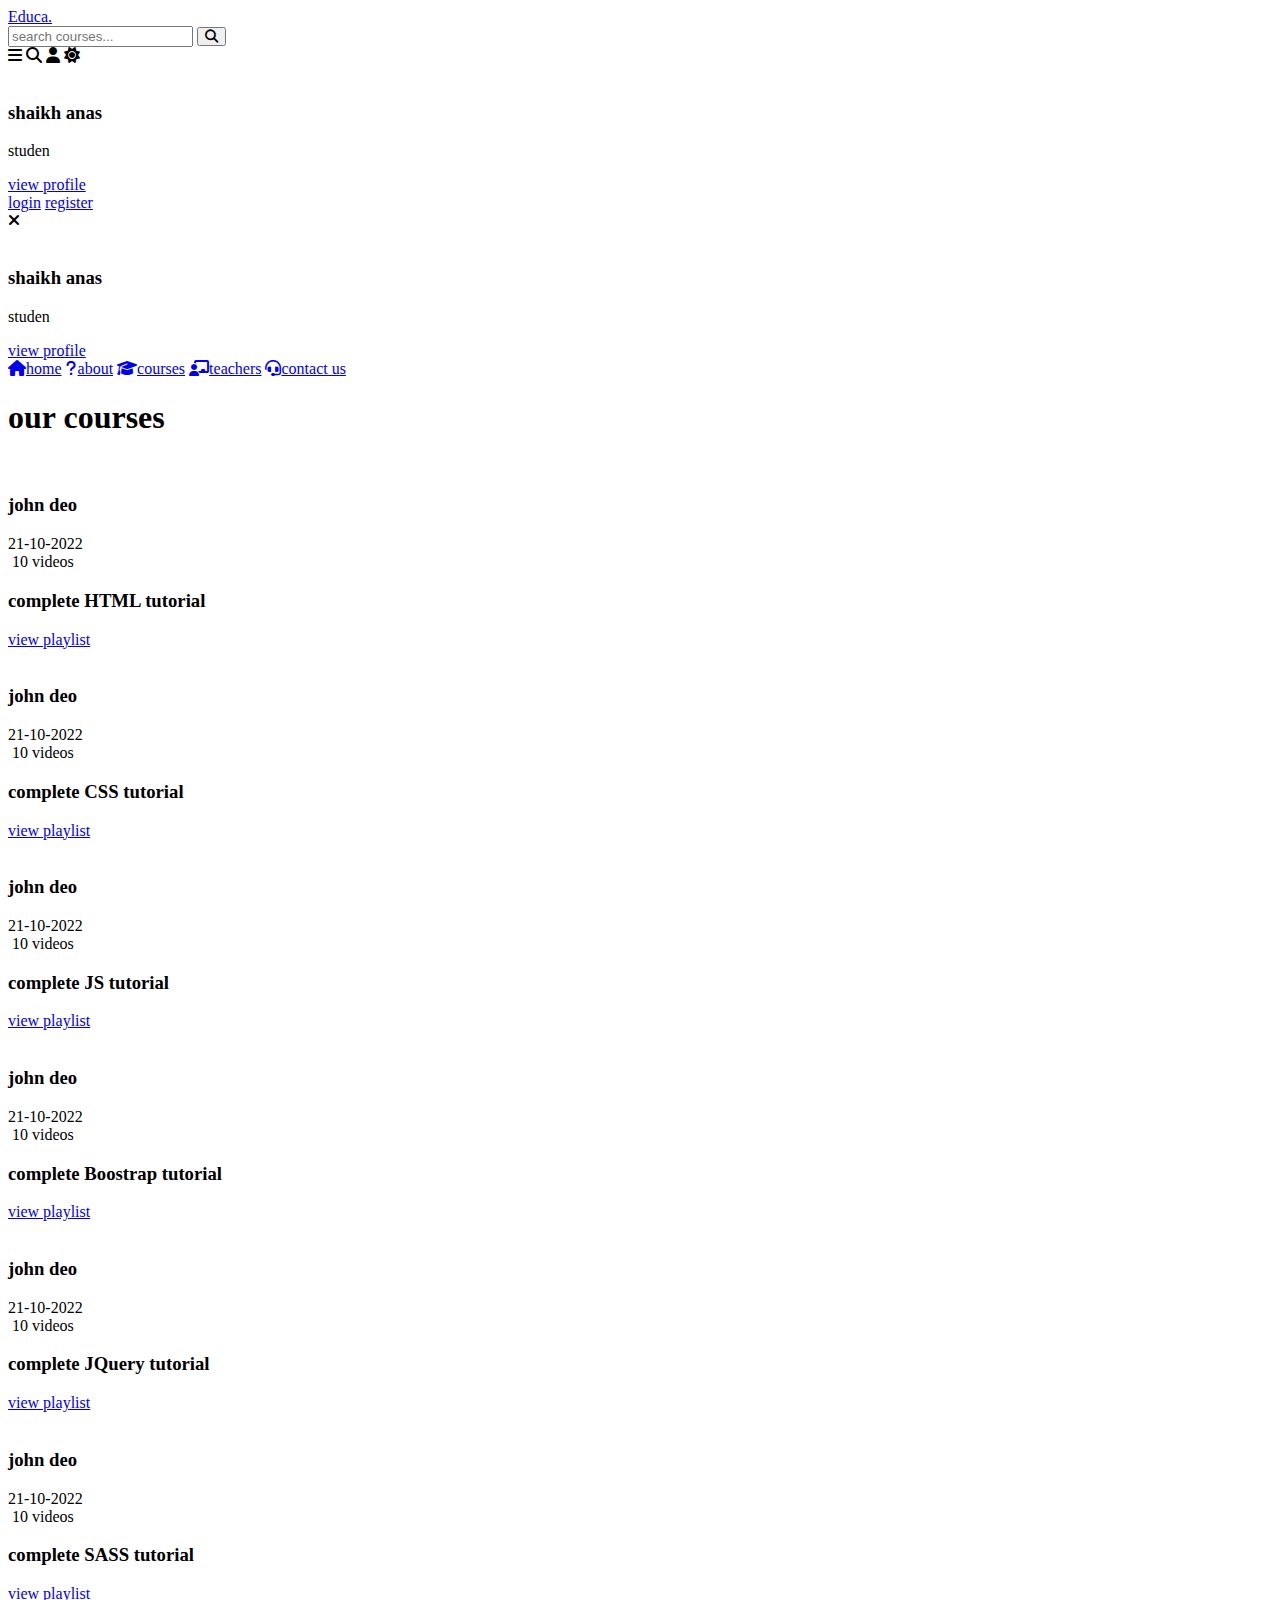
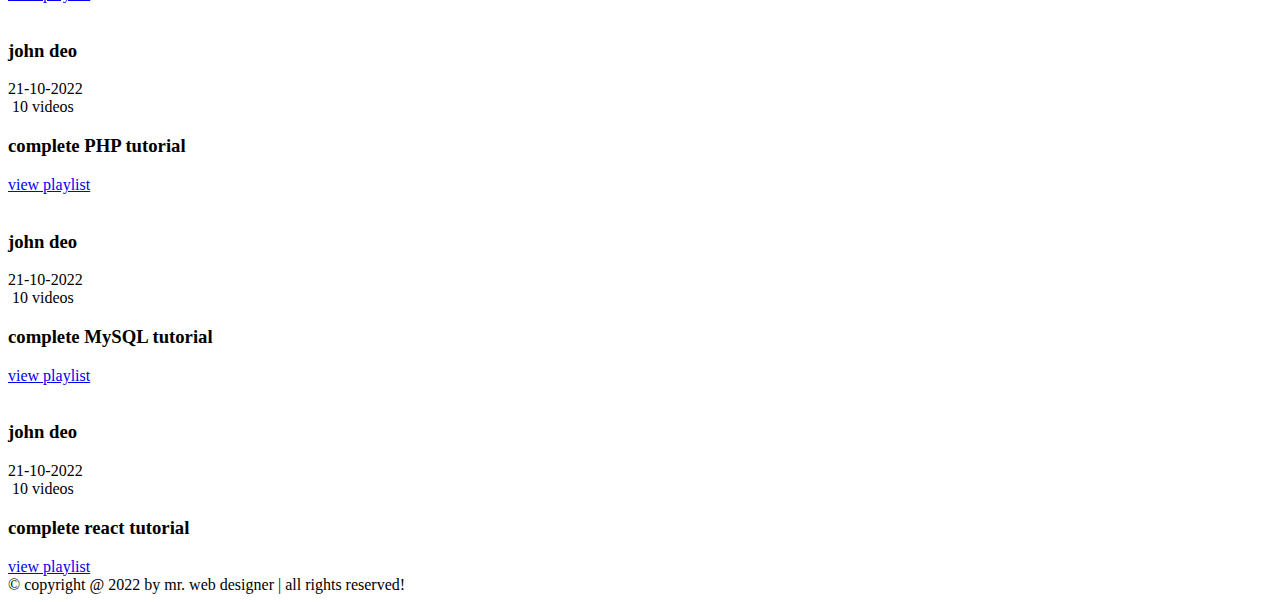
==== courses.html @ 8099cd10 "Add files via upload" ====
<!DOCTYPE html>
<html lang="en">
<head>
   <meta charset="UTF-8">
   <meta http-equiv="X-UA-Compatible" content="IE=edge">
   <meta name="viewport" content="width=device-width, initial-scale=1.0">
   <title>courses</title>

   <!-- font awesome cdn link  -->
   <link rel="stylesheet" href="https://cdnjs.cloudflare.com/ajax/libs/font-awesome/6.1.2/css/all.min.css">

   <!-- custom css file link  -->
   <link rel="stylesheet" href="css/style.css">

</head>
<body>

<header class="header">
   
   <section class="flex">

      <a href="home.html" class="logo">Educa.</a>

      <form action="search.html" method="post" class="search-form">
         <input type="text" name="search_box" required placeholder="search courses..." maxlength="100">
         <button type="submit" class="fas fa-search"></button>
      </form>

      <div class="icons">
         <div id="menu-btn" class="fas fa-bars"></div>
         <div id="search-btn" class="fas fa-search"></div>
         <div id="user-btn" class="fas fa-user"></div>
         <div id="toggle-btn" class="fas fa-sun"></div>
      </div>

      <div class="profile">
         <img src="images/pic-1.jpg" class="image" alt="">
         <h3 class="name">shaikh anas</h3>
         <p class="role">studen</p>
         <a href="profile.html" class="btn">view profile</a>
         <div class="flex-btn">
            <a href="login.html" class="option-btn">login</a>
            <a href="register.html" class="option-btn">register</a>
         </div>
      </div>

   </section>

</header>   

<div class="side-bar">

   <div id="close-btn">
      <i class="fas fa-times"></i>
   </div>

   <div class="profile">
      <img src="images/pic-1.jpg" class="image" alt="">
      <h3 class="name">shaikh anas</h3>
      <p class="role">studen</p>
      <a href="profile.html" class="btn">view profile</a>
   </div>

   <nav class="navbar">
      <a href="home.html"><i class="fas fa-home"></i><span>home</span></a>
      <a href="about.html"><i class="fas fa-question"></i><span>about</span></a>
      <a href="courses.html"><i class="fas fa-graduation-cap"></i><span>courses</span></a>
      <a href="teachers.html"><i class="fas fa-chalkboard-user"></i><span>teachers</span></a>
      <a href="contact.html"><i class="fas fa-headset"></i><span>contact us</span></a>
   </nav>

</div>

<section class="courses">

   <h1 class="heading">our courses</h1>

   <div class="box-container">

      <div class="box">
         <div class="tutor">
            <img src="images/pic-2.jpg" alt="">
            <div class="info">
               <h3>john deo</h3>
               <span>21-10-2022</span>
            </div>
         </div>
         <div class="thumb">
            <img src="images/thumb-1.png" alt="">
            <span>10 videos</span>
         </div>
         <h3 class="title">complete HTML tutorial</h3>
         <a href="playlist.html" class="inline-btn">view playlist</a>
      </div>

      <div class="box">
         <div class="tutor">
            <img src="images/pic-3.jpg" alt="">
            <div class="info">
               <h3>john deo</h3>
               <span>21-10-2022</span>
            </div>
         </div>
         <div class="thumb">
            <img src="images/thumb-2.png" alt="">
            <span>10 videos</span>
         </div>
         <h3 class="title">complete CSS tutorial</h3>
         <a href="playlist.html" class="inline-btn">view playlist</a>
      </div>

      <div class="box">
         <div class="tutor">
            <img src="images/pic-4.jpg" alt="">
            <div class="info">
               <h3>john deo</h3>
               <span>21-10-2022</span>
            </div>
         </div>
         <div class="thumb">
            <img src="images/thumb-3.png" alt="">
            <span>10 videos</span>
         </div>
         <h3 class="title">complete JS tutorial</h3>
         <a href="playlist.html" class="inline-btn">view playlist</a>
      </div>

      <div class="box">
         <div class="tutor">
            <img src="images/pic-5.jpg" alt="">
            <div class="info">
               <h3>john deo</h3>
               <span>21-10-2022</span>
            </div>
         </div>
         <div class="thumb">
            <img src="images/thumb-4.png" alt="">
            <span>10 videos</span>
         </div>
         <h3 class="title">complete Boostrap tutorial</h3>
         <a href="playlist.html" class="inline-btn">view playlist</a>
      </div>

      <div class="box">
         <div class="tutor">
            <img src="images/pic-6.jpg" alt="">
            <div class="info">
               <h3>john deo</h3>
               <span>21-10-2022</span>
            </div>
         </div>
         <div class="thumb">
            <img src="images/thumb-5.png" alt="">
            <span>10 videos</span>
         </div>
         <h3 class="title">complete JQuery tutorial</h3>
         <a href="playlist.html" class="inline-btn">view playlist</a>
      </div>

      <div class="box">
         <div class="tutor">
            <img src="images/pic-7.jpg" alt="">
            <div class="info">
               <h3>john deo</h3>
               <span>21-10-2022</span>
            </div>
         </div>
         <div class="thumb">
            <img src="images/thumb-6.png" alt="">
            <span>10 videos</span>
         </div>
         <h3 class="title">complete SASS tutorial</h3>
         <a href="playlist.html" class="inline-btn">view playlist</a>
      </div>

      <div class="box">
         <div class="tutor">
            <img src="images/pic-8.jpg" alt="">
            <div class="info">
               <h3>john deo</h3>
               <span>21-10-2022</span>
            </div>
         </div>
         <div class="thumb">
            <img src="images/thumb-7.png" alt="">
            <span>10 videos</span>
         </div>
         <h3 class="title">complete PHP tutorial</h3>
         <a href="playlist.html" class="inline-btn">view playlist</a>
      </div>

      <div class="box">
         <div class="tutor">
            <img src="images/pic-9.jpg" alt="">
            <div class="info">
               <h3>john deo</h3>
               <span>21-10-2022</span>
            </div>
         </div>
         <div class="thumb">
            <img src="images/thumb-8.png" alt="">
            <span>10 videos</span>
         </div>
         <h3 class="title">complete MySQL tutorial</h3>
         <a href="playlist.html" class="inline-btn">view playlist</a>
      </div>

      <div class="box">
         <div class="tutor">
            <img src="images/pic-1.jpg" alt="">
            <div class="info">
               <h3>john deo</h3>
               <span>21-10-2022</span>
            </div>
         </div>
         <div class="thumb">
            <img src="images/thumb-9.png" alt="">
            <span>10 videos</span>
         </div>
         <h3 class="title">complete react tutorial</h3>
         <a href="playlist.html" class="inline-btn">view playlist</a>
      </div>

   </div>

</section>














<footer class="footer">

   &copy; copyright @ 2022 by <span>mr. web designer</span> | all rights reserved!

</footer>

<!-- custom js file link  -->
<script src="js/script.js"></script>

   
</body>
</html>
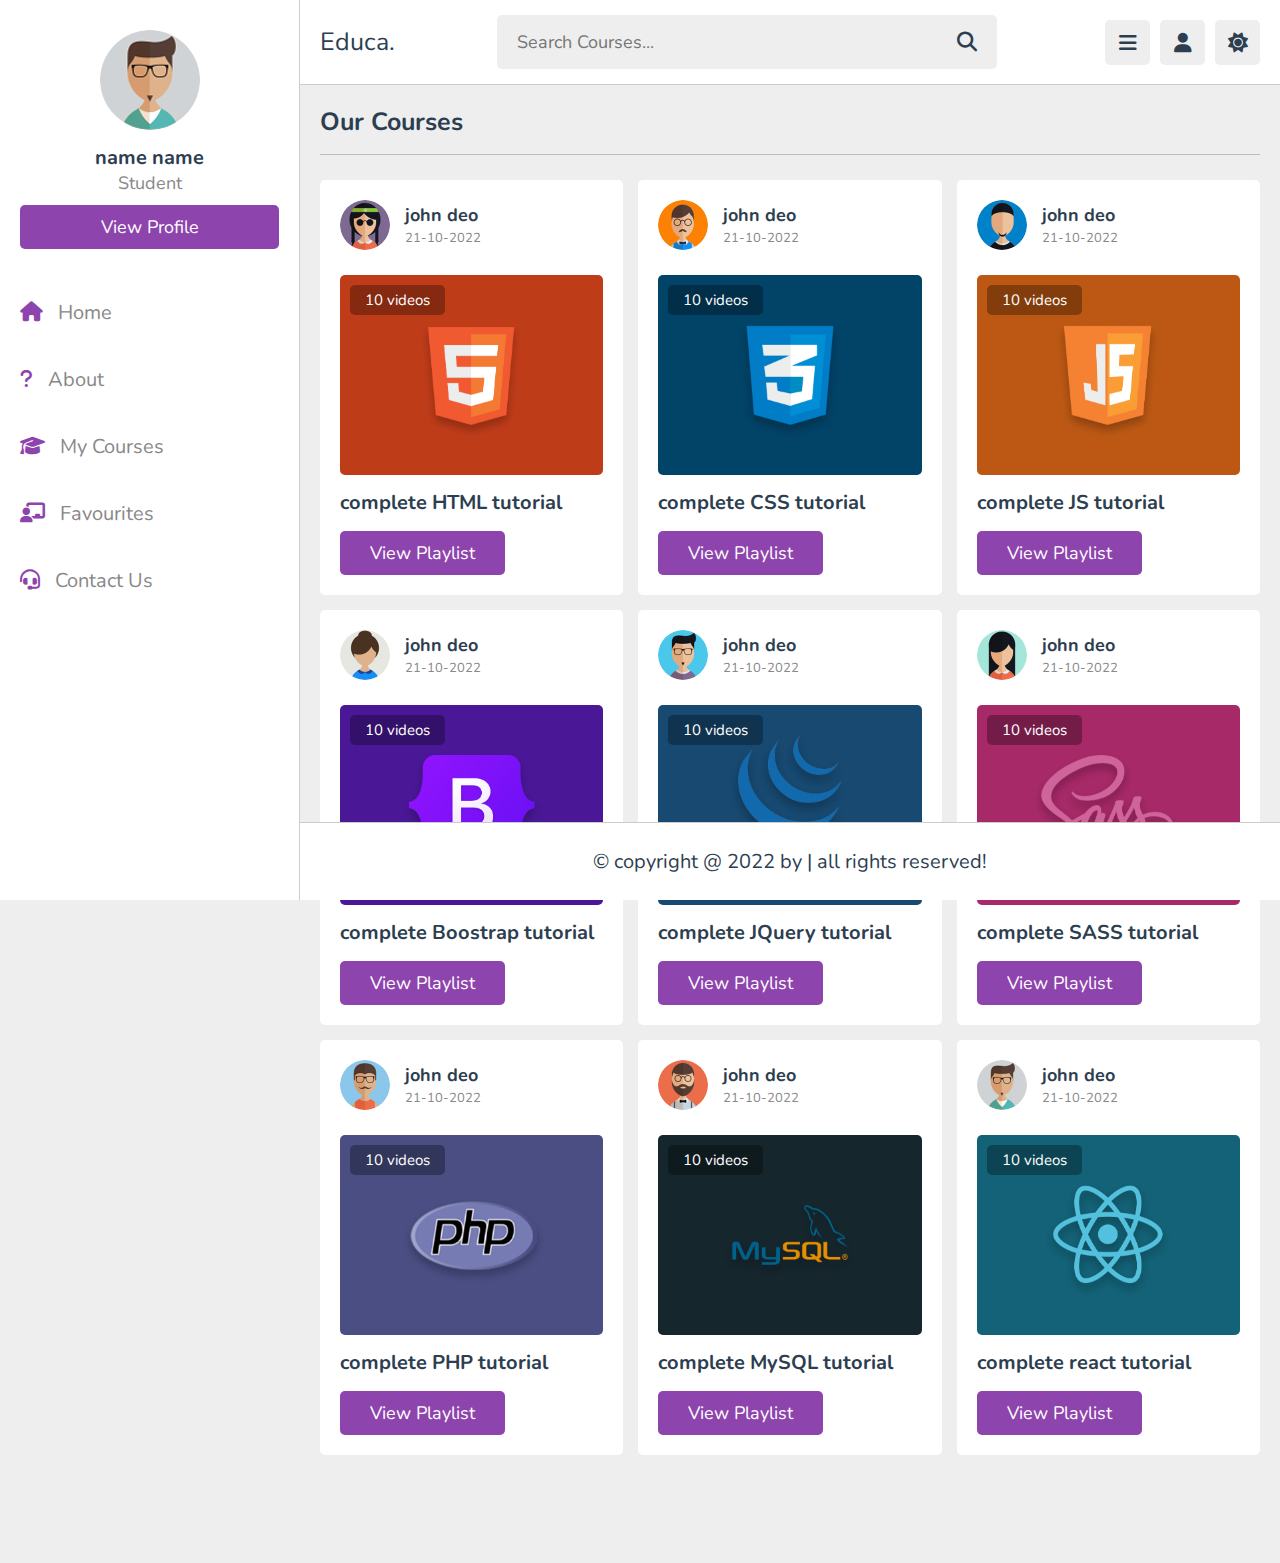
==== commit 48b68bee: "Update courses.html" ====
--- a/courses.html
+++ b/courses.html
@@ -22,7 +22,7 @@
       <a href="home.html" class="logo">Educa.</a>
 
       <form action="search.html" method="post" class="search-form">
-         <input type="text" name="search_box" required placeholder="search courses..." maxlength="100">
+         <input type="text" name="search_box" required placeholder="Search Courses..." maxlength="100">
          <button type="submit" class="fas fa-search"></button>
       </form>
 
@@ -35,12 +35,12 @@
 
       <div class="profile">
          <img src="images/pic-1.jpg" class="image" alt="">
-         <h3 class="name">shaikh anas</h3>
-         <p class="role">studen</p>
-         <a href="profile.html" class="btn">view profile</a>
+         <h3 class="name">name name</h3>
+         <p class="role">sStudent</p>
+         <a href="profile.html" class="btn">View Profile</a>
          <div class="flex-btn">
-            <a href="login.html" class="option-btn">login</a>
-            <a href="register.html" class="option-btn">register</a>
+            <a href="login.html" class="option-btn">Login</a>
+            <a href="register.html" class="option-btn">Register</a>
          </div>
       </div>
 
@@ -56,24 +56,24 @@
 
    <div class="profile">
       <img src="images/pic-1.jpg" class="image" alt="">
-      <h3 class="name">shaikh anas</h3>
-      <p class="role">studen</p>
-      <a href="profile.html" class="btn">view profile</a>
+      <h3 class="name">name name</h3>
+      <p class="role">Student</p>
+      <a href="profile.html" class="btn">View Profile</a>
    </div>
 
    <nav class="navbar">
-      <a href="home.html"><i class="fas fa-home"></i><span>home</span></a>
-      <a href="about.html"><i class="fas fa-question"></i><span>about</span></a>
-      <a href="courses.html"><i class="fas fa-graduation-cap"></i><span>courses</span></a>
-      <a href="teachers.html"><i class="fas fa-chalkboard-user"></i><span>teachers</span></a>
-      <a href="contact.html"><i class="fas fa-headset"></i><span>contact us</span></a>
+      <a href="home.html"><i class="fas fa-home"></i><span>Home</span></a>
+      <a href="about.html"><i class="fas fa-question"></i><span>About</span></a>
+      <a href="courses.html"><i class="fas fa-graduation-cap"></i><span>My Courses</span></a>
+      <a href="favourites.html"><i class="fas fa-chalkboard-user"></i><span>Favourites</span></a>
+      <a href="contact.html"><i class="fas fa-headset"></i><span>Contact Us</span></a>
    </nav>
 
 </div>
 
 <section class="courses">
 
-   <h1 class="heading">our courses</h1>
+   <h1 class="heading">Our Courses</h1>
 
    <div class="box-container">
 
@@ -240,7 +240,7 @@
 
 <footer class="footer">
 
-   &copy; copyright @ 2022 by <span>mr. web designer</span> | all rights reserved!
+   &copy; copyright @ 2022 by <span></span> | all rights reserved!
 
 </footer>
 
@@ -249,4 +249,4 @@
 
    
 </body>
-</html>+</html>
--- a/css/style.css
+++ b/css/style.css
@@ -0,0 +1,1376 @@
+@import url('https://fonts.googleapis.com/css2?family=Nunito:wght@200;300;400;500;600;700&display=swap');
+
+:root{
+   --main-color:#8e44ad;
+   --red:#e74c3c;
+   --orange:#f39c12;
+   --light-color:#888;
+   --light-bg:#eee;
+   --black:#2c3e50;
+   --white:#fff;
+   --border:.1rem solid rgba(0,0,0,.2);
+}
+
+*{
+   font-family: 'Nunito', sans-serif;
+   margin:0; padding:0;
+   box-sizing: border-box;
+   outline: none; border:none;
+   text-decoration: none;
+}
+
+*::selection{
+   background-color: var(--main-color);
+   color:#fff;
+}
+
+html{
+   font-size: 62.5%;
+   overflow-x: hidden;
+}
+
+html::-webkit-scrollbar{
+   width: 1rem;
+   height: .5rem;
+}
+
+html::-webkit-scrollbar-track{
+   background-color: transparent;
+}
+
+html::-webkit-scrollbar-thumb{
+   background-color: var(--main-color);
+}
+
+body{
+   background-color: var(--light-bg);
+   padding-left: 30rem;
+}
+
+body.dark{
+   --light-color:#aaa;
+   --light-bg:#333;
+   --black:#fff;
+   --white:#222;
+   --border:.1rem solid rgba(255,255,255,.2);
+}
+
+body.active{
+   padding-left: 0;
+}
+
+section{
+   padding:2rem;
+   margin: 0 auto;
+   max-width: 1200px;
+}
+
+.heading{
+   font-size: 2.5rem;
+   color:var(--black);
+   margin-bottom: 2.5rem;
+   border-bottom: var(--border);
+   padding-bottom: 1.5rem;
+   text-transform: capitalize;
+}
+
+.inline-btn,
+.inline-option-btn,
+.inline-delete-btn,
+.btn,
+.delete-btn,
+.option-btn{
+   border-radius: .5rem;
+   color:#fff;
+   font-size: 1.8rem;
+   cursor: pointer;
+   text-transform: capitalize;
+   padding:1rem 3rem;
+   text-align: center;
+   margin-top: 1rem;
+}
+
+.btn,
+.delete-btn,
+.option-btn{
+   display: block;
+   width: 100%;
+}
+
+.inline-btn,
+.inline-option-btn,
+.inline-delete-btn{
+   display: inline-block;
+}
+
+.btn,
+.inline-btn{
+   background-color: var(--main-color);
+}
+
+.option-btn,
+.inline-option-btn{
+   background-color:var(--orange);
+}
+
+.delete-btn,
+.inline-delete-btn{
+   background-color: var(--red);
+}
+
+.inline-btn:hover,
+.inline-option-btn:hover,
+.inline-delete-btn:hover,
+.btn:hover,
+.delete-btn:hover,
+.option-btn:hover{
+   background-color: var(--black);
+   color: var(--white);
+}
+
+.flex-btn{
+   display: flex;
+   gap: 1rem;
+}
+
+.header{
+   position: sticky;
+   top:0; left:0; right: 0;
+   background-color: var(--white);
+   z-index: 1000;
+   border-bottom: var(--border);
+}
+
+.header .flex{
+   display: flex;
+   align-items: center;
+   justify-content: space-between;
+   position: relative;
+   padding: 1.5rem 2rem;
+}
+
+.header .flex .logo{
+   font-size: 2.5rem;
+   color: var(--black);
+}
+
+.header .flex .search-form{
+   width: 50rem;
+   border-radius: .5rem;
+   background-color: var(--light-bg);
+   padding:1.5rem 2rem;
+   display: flex;
+   gap:2rem;
+
+}
+
+.header .flex .search-form input{
+   width: 100%;
+   font-size: 1.8rem;
+   color:var(--black);
+   background:none;
+}
+
+.header .flex .search-form button{
+   background:none;
+   font-size: 2rem;
+   cursor: pointer;
+   color:var(--black);
+}
+
+.header .flex .search-form button:hover{
+   color: var(--main-color);
+}
+
+.header .flex .icons div{
+   font-size: 2rem;
+   color:var(--black);
+   background-color: var(--light-bg);
+   border-radius: .5rem;
+   height: 4.5rem;
+   width: 4.5rem;
+   line-height: 4.5rem;
+   cursor: pointer;
+   text-align: center;
+   margin-left: .7rem;
+}
+
+.header .flex .icons div:hover{
+   background-color: var(--black);
+   color:var(--white);
+}
+
+.header .flex .profile{
+   position: absolute;
+   top:120%; right: 2rem;
+   background-color: var(--white);
+   border-radius: .5rem;
+   padding: 1.5rem;
+   text-align: center;
+   overflow: hidden;
+   transform-origin: top right;
+   transform: scale(0);
+   transition: .2s linear;
+   width: 30rem;
+}
+
+.header .flex .profile.active{
+   transform: scale(1);
+}
+
+.header .flex .profile .image{
+   height: 10rem;
+   width: 10rem;
+   border-radius: 50%;
+   object-fit: contain;
+   margin-bottom: 1rem;
+}
+
+.header .flex .profile .name{
+   font-size: 2rem;
+   color:var(--black);
+   overflow: hidden;
+   text-overflow: ellipsis;
+   white-space: nowrap;
+}
+
+.header .flex .profile .role{
+   font-size: 1.8rem;
+   color: var(--light-color);
+}
+
+#search-btn{
+   display: none;
+}
+
+.side-bar{
+   position: fixed;
+   top: 0; left: 0;
+   width: 30rem;
+   background-color: var(--white);
+   height: 100vh;
+   border-right: var(--border);
+   z-index: 1200;
+}
+
+.side-bar #close-btn{
+   text-align: right;
+   padding: 2rem;
+   display: none;
+}
+
+.side-bar #close-btn i{
+   text-align: right;
+   font-size: 2.5rem;
+   background:var(--red);
+   border-radius: .5rem;
+   color:var(--white);
+   cursor: pointer;
+   height: 4.5rem;
+   width: 4.5rem;
+   line-height: 4.5rem;
+   text-align: center;
+}
+
+.side-bar #close-btn i:hover{
+   background-color: var(--black);
+}
+
+.side-bar .profile{
+   padding:3rem 2rem;
+   text-align: center;
+}
+
+.side-bar .profile .image{
+   height: 10rem;
+   width: 10rem;
+   border-radius: 50%;
+   object-fit: contain;
+   margin-bottom: 1rem;
+}
+
+.side-bar .profile .name{
+   font-size: 2rem;
+   color:var(--black);
+   overflow: hidden;
+   text-overflow: ellipsis;
+   white-space: nowrap;
+}
+
+.side-bar .profile .role{
+   font-size: 1.8rem;
+   color: var(--light-color);
+}
+
+.side-bar .navbar a{
+   display: block;
+   padding: 2rem;
+   font-size: 2rem;
+}
+
+.side-bar .navbar a i{
+   margin-right: 1.5rem;
+   color:var(--main-color);
+   transition: .2s linear;
+}
+
+.side-bar .navbar a span{
+   color:var(--light-color);
+}
+
+.side-bar .navbar a:hover{
+   background-color: var(--light-bg);
+}
+
+.side-bar .navbar a:hover i{
+   margin-right: 2.5rem;
+}
+
+.side-bar.active{
+   left: -30rem;
+}
+
+.home-grid .box-container{
+   display: grid;
+   grid-template-columns: repeat(auto-fit, 27.5rem);
+   gap:1.5rem;
+   justify-content: center;
+   align-items: flex-start;
+}
+
+.home-grid .box-container .box{
+   background-color: var(--white);
+   border-radius: .5rem;
+   padding:2rem;
+}
+
+.home-grid .box-container .box .title{
+   font-size: 2rem;
+   color: var(--black);
+   text-transform: capitalize;
+}
+
+.home-grid .box-container .box .flex{
+   display: flex;
+   flex-wrap: wrap;
+   gap: 1.5rem;
+   margin-top: 2rem;
+}
+
+.home-grid .box-container .flex a{
+   background-color: var(--light-bg);
+   border-radius: .5rem;
+   padding: 1rem 1.5rem;
+   font-size: 1.5rem;
+}
+
+.home-grid .box-container .flex a i{
+   margin-right: 1rem;
+   color:var(--black);
+}
+
+.home-grid .box-container .flex a span{
+   color:var(--light-color);
+}
+
+.home-grid .box-container .flex a:hover{
+   background-color: var(--black);
+}
+
+.home-grid .box-container .flex a:hover span{
+   color:var(--white);
+}
+
+.home-grid .box-container .flex a:hover i{
+   color:var(--white);
+}
+
+.home-grid .box-container .tutor{
+   padding: 1rem 0;
+   font-size: 1.8rem;
+   color:var(--light-color);
+   line-height: 2;
+}
+
+.home-grid .box-container .likes{
+   color:var(--light-color);
+   font-size: 1.7rem;
+   margin-top: 1.5rem;
+}
+
+.home-grid .box-container .likes span{
+   color:var(--main-color);
+}
+
+.about .row{
+   display: flex;
+   align-items: center;
+   flex-wrap: wrap;
+   gap:1.5rem;
+}
+
+.about .row .image{
+   flex: 1 1 40rem;
+}
+
+.about .row .image img{
+   width: 100%;
+   height: 50rem;
+}
+
+.about .row .content{
+   flex: 1 1 40rem;
+}
+
+.about .row .content p{
+   font-size: 1.7rem;
+   line-height: 2;
+   color: var(--light-color);
+   padding: 1rem 0;
+}
+
+.about .row .content h3{
+   font-size: 3rem;
+   color:var(--black);
+   text-transform: capitalize;
+}
+
+.about .box-container{
+   display: grid;
+   grid-template-columns: repeat(auto-fit, minmax(27rem, 1fr));
+   gap:1.5rem;
+   justify-content: center;
+   align-items: flex-start;
+   margin-top: 3rem;
+}
+
+.about .box-container .box{
+   border-radius: .5rem;
+   background-color: var(--white);
+   padding: 2rem;
+   display: flex;
+   align-items: center;
+   gap: 2.5rem;
+}
+
+.about .box-container .box i{
+   font-size: 4rem;
+   color: var(--main-color);
+}
+
+.about .box-container .box h3{
+   font-size: 2.5rem;
+   color: var(--black);
+   margin-bottom: .3rem;
+}
+
+.about .box-container .box p{
+   font-size: 1.7rem;
+   color:var(--light-color);
+}
+
+.reviews .box-container{
+   display: grid;
+   grid-template-columns: repeat(auto-fit, minmax(30rem, 1fr));
+   gap:1.5rem;
+   justify-content: center;
+   align-items: flex-start;
+}
+
+.reviews .box-container .box{
+   border-radius: .5rem;
+   background-color: var(--white);
+   padding: 2rem;
+}
+
+.reviews .box-container .box p{
+   line-height: 1.7;
+   font-size: 1.7rem;
+   color: var(--light-color);
+}
+
+.reviews .box-container .box .student{
+   margin-top: 2rem;
+   display: flex;
+   align-items: center;
+   gap: 1.5rem;
+}
+
+.reviews .box-container .box .student img{
+   height: 5rem;
+   width: 5rem;
+   object-fit: cover;
+   border-radius: 50%;
+}
+
+.reviews .box-container .box .student h3{
+   font-size: 2rem;
+   color: var(--black);
+   margin-bottom: .3rem;
+}
+
+.reviews .box-container .box .student .stars{
+   font-size: 1.5rem;
+   color:var(--orange);
+}
+
+.courses .box-container{
+   display: grid;
+   grid-template-columns: repeat(auto-fit, minmax(30rem, 1fr));
+   gap:1.5rem;
+   justify-content: center;
+   align-items: flex-start;
+}
+
+.courses .box-container .box{
+   border-radius: .5rem;
+   background-color: var(--white);
+   padding: 2rem;
+}
+
+.courses .box-container .box .tutor{
+   display: flex;
+   align-items: center;
+   gap: 1.5rem;
+   margin-bottom: 2.5rem;
+}
+
+.courses .box-container .box .tutor img{
+   height: 5rem;
+   width: 5rem;
+   border-radius: 50%;
+   object-fit: cover;
+}
+
+.courses .box-container .box .tutor h3{
+   font-size: 1.8rem;
+   color: var(--black);
+   margin-bottom: .2rem;
+}
+
+.courses .box-container .box .tutor span{
+   font-size: 1.3rem;
+   color:var(--light-color);
+}
+
+.courses .box-container .box .thumb{
+   position: relative;
+}
+
+.courses .box-container .box .thumb span{
+   position: absolute;
+   top:1rem; left: 1rem;
+   border-radius: .5rem;
+   padding: .5rem 1.5rem;
+   background-color: rgba(0,0,0,.3);
+   color: #fff;
+   font-size: 1.5rem;
+}
+
+.courses .box-container .box .thumb img{
+   width: 100%;
+   height: 20rem;
+   object-fit: cover;
+   border-radius: .5rem;
+}
+
+.courses .box-container .box .title{
+   font-size: 2rem;
+   color: var(--black);
+   padding-bottom: .5rem;
+   padding-top: 1rem;
+}
+
+.courses .more-btn{
+   text-align: center;
+   margin-top: 2rem;
+}
+
+.playlist-details .row{
+   display: flex;
+   align-items: flex-end;
+   gap:3rem;
+   flex-wrap: wrap;
+   background-color: var(--white);
+   padding: 2rem;
+}
+
+.playlist-details .row .column{
+   flex: 1 1 40rem;
+}
+
+.playlist-details .row .column .save-playlist{
+   margin-bottom: 1.5rem;
+}
+
+.playlist-details .row .column .save-playlist button{
+   border-radius: .5rem;
+   background-color: var(--light-bg);
+   padding:1rem 1.5rem;
+   cursor: pointer;
+}
+
+.playlist-details .row .column .save-playlist button i{
+   font-size: 2rem;
+   color:var(--black);
+   margin-right: .8rem;
+}
+
+.playlist-details .row .column .save-playlist button span{
+   font-size: 1.8rem;
+   color:var(--light-color);
+}
+
+.playlist-details .row .column .save-playlist button:hover{
+   background-color: var(--black);
+}
+
+.playlist-details .row .column .save-playlist button:hover i{
+   color:var(--white);
+}
+
+.playlist-details .row .column .save-playlist button:hover span{
+   color:var(--white);
+}
+
+.playlist-details .row .column .thumb{
+   position: relative;
+}
+
+.playlist-details .row .column .thumb span{
+   font-size: 1.8rem;
+   color: #fff;
+   background-color: rgba(0,0,0,.3);
+   border-radius: .5rem;
+   position: absolute;
+   top: 1rem; left: 1rem;
+   padding: .5rem 1.5rem;
+}
+
+.playlist-details .row .column .thumb img{
+   height: 30rem;
+   width: 100%;
+   object-fit: cover;
+   border-radius: .5rem;
+}
+
+.playlist-details .row .column .tutor{
+   display: flex;
+   align-items: center;
+   gap: 2rem;
+   margin-bottom: 2rem;
+}
+
+.playlist-details .row .column .tutor img{
+   height: 7rem;
+   width: 7rem;
+   border-radius: 50%;
+   object-fit: cover;
+}
+
+.playlist-details .row .column .tutor h3{
+   font-size: 2rem;
+   color:var(--black);
+   margin-bottom: .2rem;
+}
+
+.playlist-details .row .column .tutor span{
+   font-size: 1.5rem;
+   color: var(--light-color);
+}
+
+.playlist-details .row .column .details h3{
+   font-size: 2rem;
+   color: var(--black);
+   text-transform: capitalize;
+}
+
+.playlist-details .row .column .details p{
+   padding: 1rem 0;
+   line-height: 2;
+   font-size: 1.8rem;
+   color: var(--light-color);
+}
+
+.playlist-videos .box-container{
+   display: grid;
+   grid-template-columns: repeat(auto-fit, minmax(30rem, 1fr));
+   gap:1.5rem;
+   justify-content: center;
+   align-items: flex-start;
+}
+
+.playlist-videos .box-container .box{
+   background-color: var(--white);
+   border-radius: .5rem;
+   padding: 2rem;
+   position: relative;
+}
+
+.playlist-videos .box-container .box i{
+   position: absolute;
+   top: 2rem; left: 2rem; right: 2rem;
+   height: 20rem;
+   border-radius: .5rem;
+   background-color: rgba(0,0,0,.3);
+   display: flex;
+   align-items: center;
+   justify-content: center;
+   font-size: 5rem;
+   color: #fff;
+   display: none;
+}
+
+.playlist-videos .box-container .box:hover i{
+   display: flex;
+}
+
+.playlist-videos .box-container .box img{
+   width: 100%;
+   height: 20rem;
+   object-fit: cover;
+   border-radius: .5rem;
+}
+
+.playlist-videos .box-container .box h3{
+   margin-top: 1.5rem;
+   font-size: 1.8rem;
+   color: var(--black);
+}
+
+.playlist-videos .box-container .box:hover h3{
+   color: var(--main-color);
+}
+
+.watch-video .video-container{
+   background-color: var(--white);
+   border-radius: .5rem;
+   padding: 2rem;
+}
+
+.watch-video .video-container .video{
+   position: relative;
+   margin-bottom: 1.5rem;
+}
+
+.watch-video .video-container .video video{
+   border-radius: .5rem;
+   width: 100%;
+   object-fit: contain;
+   background-color: #000;
+}
+
+.watch-video .video-container .title{
+   font-size: 2rem;
+   color: var(--black);
+}
+
+.watch-video .video-container .info{
+   display: flex;
+   margin-top: 1.5rem;
+   margin-bottom: 2rem;
+   border-bottom: var(--border);
+   padding-bottom: 1.5rem;
+   gap: 2.5rem;
+   align-items: center;
+}
+
+.watch-video .video-container .info p{
+   font-size: 1.6rem;
+}
+
+.watch-video .video-container .info p span{
+   color: var(--light-color);
+}
+
+.watch-video .video-container .info i{
+   margin-right: 1rem;
+   color: var(--main-color);
+}
+
+.watch-video .video-container .tutor{
+   display: flex;
+   align-items: center;
+   gap: 2rem;
+   margin-bottom: 1rem;
+}
+
+.watch-video .video-container .tutor img{
+   border-radius: 50%;
+   height: 5rem;
+   width: 5rem;
+   object-fit: cover;
+}
+
+.watch-video .video-container .tutor h3{
+   font-size: 2rem;
+   color: var(--black);
+   margin-bottom: .2rem;
+}
+
+.watch-video .video-container .tutor span{
+   font-size: 1.5rem;
+   color: var(--light-color);
+}
+
+.watch-video .video-container .flex{
+   display: flex;
+   align-items: center;
+   justify-content: space-between;
+   gap: 1.5rem;
+}
+
+.watch-video .video-container .flex button{
+   border-radius: .5rem;
+   padding: 1rem 1.5rem;
+   font-size: 1.8rem;
+   cursor: pointer;
+   background-color: var(--light-bg);
+}
+
+.watch-video .video-container .flex button i{
+   margin-right: 1rem;
+   color: var(--black);
+}
+
+.watch-video .video-container .flex button span{
+   color: var(--light-color);
+}
+
+.watch-video .video-container .flex button:hover{
+   background-color: var(--black);
+}
+
+.watch-video .video-container .flex button:hover i{
+   color: var(--white);
+}
+
+.watch-video .video-container .flex button:hover span{
+   color: var(--white);
+}
+
+.watch-video .video-container .description{
+   line-height: 1.5;
+   font-size: 1.7rem;
+   color: var(--light-color);
+   margin-top: 2rem;
+}
+
+.comments .add-comment{
+   background-color: var(--white);
+   border-radius: .5rem;
+   padding: 2rem;
+   margin-bottom: 3rem;
+}
+
+.comments .add-comment h3{
+   font-size: 2rem;
+   color: var(--black);
+   margin-bottom: 1rem;
+}
+
+.comments .add-comment textarea{
+   height: 20rem;
+   resize: none;
+   background-color: var(--light-bg);
+   border-radius: .5rem;
+   border: var(--border);
+   padding: 1.4rem;
+   font-size: 1.8rem;
+   color: var(--black);
+   width: 100%;
+   margin: .5rem 0;
+}
+
+.comments .box-container{
+   display: grid;
+   gap: 2.5rem;
+   background-color: var(--white);
+   padding: 2rem;
+   border-radius: .5rem;
+}
+
+.comments .box-container .box .user{
+   display: flex;
+   align-items: center;
+   gap: 1.5rem;
+   margin-bottom: 2rem;
+}
+
+.comments .box-container .box .user img{
+   height: 5rem;
+   width: 5rem;
+   border-radius: 50%;
+}
+
+.comments .box-container .box .user h3{
+   font-size: 2rem;
+   color: var(--black);
+   margin-bottom: .2rem;
+}
+
+.comments .box-container .box .user span{
+   font-size: 1.5rem;
+   color: var(--light-color);
+}
+
+.comments .box-container .box .comment-box{
+   border-radius: .5rem;
+   background-color: var(--light-bg);
+   padding:1rem 1.5rem;
+   white-space: pre-line;
+   margin: .5rem 0;
+   font-size: 1.8rem;
+   color: var(--black);
+   line-height: 1.5;
+   position: relative;
+   z-index: 0;
+}
+
+.comments .box-container .box .comment-box::before{
+   content: '';
+   position: absolute;
+   top: -1rem; left: 1.5rem;
+   background-color: var(--light-bg);
+   height: 1.2rem;
+   width: 2rem;
+   clip-path: polygon(50% 0%, 0% 100%, 100% 100%);
+}
+
+.teachers .search-tutor{
+   margin-bottom: 2rem;
+   border-radius: .5rem;
+   background-color: var(--white);
+   padding: 1.5rem 2rem;
+   display: flex;
+   align-items: center;
+   gap: 1.5rem;
+}
+
+.teachers .search-tutor input{
+   width: 100%;
+   background: none;
+   font-size: 1.8rem;
+   color: var(--black);
+}
+
+.teachers .search-tutor button{
+   font-size: 2rem;
+   color: var(--black);
+   cursor: pointer;
+   background:none;
+}
+
+.teachers .search-tutor button:hover{
+   color: var(--main-color);
+}
+
+.teachers .box-container{
+   display: grid;
+   grid-template-columns: repeat(auto-fit, minmax(30rem, 1fr));
+   gap:1.5rem;
+   justify-content: center;
+   align-items: flex-start;
+}
+
+.teachers .box-container .box{
+   background-color: var(--white);
+   border-radius: .5rem;
+   padding: 2rem;
+}
+
+.teachers .box-container .offer{
+   text-align: center;
+}
+
+.teachers .box-container .offer h3{
+   font-size: 2.5rem;
+   color: var(--black);
+   text-transform: capitalize;
+   padding-bottom: .5rem;
+}
+
+.teachers .box-container .offer p{
+   line-height: 1.7;
+   padding: .5rem 0;
+   color: var(--light-color);
+   font-size: 1.7rem;
+}
+
+.teachers .box-container .box .tutor{
+   display: flex;
+   align-items: center;
+   gap:2rem;
+   margin-bottom: 1.5rem;
+}
+
+.teachers .box-container .box .tutor img{
+   height: 5rem;
+   width: 5rem;
+   border-radius: 50%;
+}
+
+.teachers .box-container .box .tutor h3{
+   font-size: 2rem;
+   color: var(--black);
+   margin-bottom: .2rem;
+}
+
+.teachers .box-container .box .tutor span{
+   font-size: 1.6rem;
+   color: var(--light-color);
+}
+
+.teachers .box-container .box p{
+   padding: .5rem 0;
+   font-size: 1.7rem;
+   color: var(--light-color);
+}
+
+.teachers .box-container .box p span{
+   color: var(--main-color);
+}
+
+.teacher-profile .details{
+   text-align: center;
+   background-color: var(--white);
+   border-radius: .5rem;
+   padding: 2rem;
+}
+
+.teacher-profile .details .tutor img{
+   height: 10rem;
+   width: 10rem;
+   border-radius: 50%;
+   object-fit: cover;
+   margin-bottom: 1rem;
+}
+
+.teacher-profile .details .tutor h3{
+   font-size: 2rem;
+   color: var(--black);
+}
+
+.teacher-profile .details .tutor span{
+   color: var(--light-color);
+   font-size: 1.7rem;
+}
+
+.teacher-profile .details .flex{
+   display: flex;
+   flex-wrap: wrap;
+   gap: 1.5rem;
+   margin-top: 2rem;
+}
+
+.teacher-profile .details .flex p{
+   flex: 1 1 20rem;
+   border-radius: .5rem;
+   background-color: var(--light-bg);
+   padding: 1.2rem 2rem;
+   font-size: 1.8rem;
+   color: var(--light-color);
+}
+
+.teacher-profile .details .flex p span{
+   color: var(--main-color);
+}
+
+.user-profile .info{
+   background-color: var(--white);
+   border-radius: .5rem;
+   padding: 2rem;
+}
+
+.user-profile .info .user{
+   text-align: center;
+   margin-bottom: 2rem;
+   padding: 1rem;
+}
+
+.user-profile .info .user img{
+   height: 10rem;
+   width: 10rem;
+   border-radius: 50%;
+   object-fit: cover;
+   margin-bottom: 1rem;
+}
+
+.user-profile .info .user h3{
+   font-size: 2rem;
+   color: var(--black);
+}
+
+.user-profile .info .user p{
+   font-size: 1.7rem;
+   color: var(--light-color);
+   padding: .3rem 0;
+}
+
+.user-profile .info .box-container{
+   display: flex;
+   flex-wrap: wrap;
+   gap: 1.5rem;
+}
+
+.user-profile .info .box-container .box{
+   background-color: var(--light-bg);
+   border-radius: .5rem;
+   padding: 2rem;
+   flex: 1 1 25rem;
+}
+
+.user-profile .info .box-container .box .flex{
+   display: flex;
+   align-items: center;
+   gap: 2rem;
+   margin-bottom: 1rem;
+}
+
+.user-profile .info .box-container .box .flex i{
+   font-size:2rem;
+   color: var(--white);
+   background-color: var(--black);
+   text-align: center;
+   border-radius: .5rem;
+   height: 5rem;
+   width: 5rem;
+   line-height: 4.9rem;
+}
+
+.user-profile .info .box-container .box .flex span{
+   font-size: 2.5rem;
+   color: var(--main-color);
+}
+
+.user-profile .info .box-container .box .flex p{
+   color: var(--light-color);
+   font-size: 1.7rem;
+}
+
+.contact .row{
+   display: flex;
+   align-items: center;
+   flex-wrap: wrap;
+   gap: 1.5rem;
+}
+
+.contact .row .image{
+   flex: 1 1 50rem;
+}
+
+.contact .row .image img{
+   width: 100%;
+}
+
+.contact .row form{
+   flex: 1 1 30rem;
+   background-color: var(--white);
+   padding: 2rem;
+   text-align: center;
+}
+
+.contact .row form h3{
+   margin-bottom: 1rem;
+   text-transform: capitalize;
+   color:var(--black);
+   font-size: 2.5rem;
+}
+
+.contact .row form .box{
+   width: 100%;
+   border-radius: .5rem;
+   background-color: var(--light-bg);
+   margin: 1rem 0;
+   padding: 1.4rem;
+   font-size: 1.8rem;
+   color: var(--black);
+}
+
+.contact .row form textarea{
+   height: 20rem;
+   resize: none;
+}
+
+.contact .box-container{
+   display: grid;
+   grid-template-columns: repeat(auto-fit, minmax(30rem, 1fr));
+   gap:1.5rem;
+   justify-content: center;
+   align-items: flex-start;
+   margin-top: 3rem;
+}
+
+.contact .box-container .box{
+   text-align: center;
+   background-color: var(--white);
+   border-radius: .5rem;
+   padding: 3rem;
+}
+
+.contact .box-container .box i{
+   font-size: 3rem;
+   color: var(--main-color);
+   margin-bottom: 1rem;
+}
+
+.contact .box-container .box h3{
+   font-size: 2rem;
+   color:var(--black);
+   margin: 1rem 0;
+}
+
+.contact .box-container .box a{
+   display: block;
+   padding-top: .5rem;
+   font-size: 1.8rem;
+   color: var(--light-color);
+}
+
+.contact .box-container .box a:hover{
+   text-decoration: underline;
+   color:var(--black);
+}
+
+.form-container{
+   min-height: calc(100vh - 20rem);
+   display: flex;
+   align-items: center;
+   justify-content: center;
+}
+
+.form-container form{
+   background-color: var(--white);
+   border-radius: .5rem;
+   padding: 2rem;
+   width: 50rem;
+}
+
+.form-container form h3{
+   font-size: 2.5rem;
+   text-transform: capitalize;
+   color: var(--black);
+   text-align: center;
+}
+
+.form-container form p{
+   font-size: 1.7rem;
+   color: var(--light-color);
+   padding-top: 1rem;
+}
+
+.form-container form p span{
+   color: var(--red);
+}
+
+.form-container form .box{
+   font-size: 1.8rem;
+   color: var(--black);
+   border-radius: .5rem;
+   padding: 1.4rem;
+   background-color: var(--light-bg);
+   width: 100%;
+   margin: 1rem 0;
+}
+
+
+
+
+
+
+.footer{
+   background-color: var(--white);
+   border-top: var(--border);
+   position: sticky;
+   bottom: 0; left: 0; right: 0;
+   text-align: center;
+   font-size: 2rem;
+   padding:2.5rem 2rem;
+   color:var(--black);
+   margin-top: 1rem;
+   z-index: 1000;
+   /* padding-bottom: 9.5rem; */
+}
+
+.footer span{
+   color:var(--main-color);
+}
+
+
+
+@media (max-width:1200px){
+
+   body{
+      padding-left: 0;
+   }
+
+   .side-bar{
+      left: -30rem;
+      transition: .2s linear;
+   }
+
+   .side-bar #close-btn{
+      display: block;
+   }
+
+   .side-bar.active{
+      left: 0;
+      box-shadow: 0 0 0 100vw rgba(0,0,0,.8);
+      border-right: 0;
+   }
+
+}
+
+@media (max-width:991px){
+
+   html{
+      font-size: 55%;
+   }
+
+}
+
+@media (max-width:768px){
+
+   #search-btn{
+      display: inline-block;
+   }
+
+   .header .flex .search-form{
+      position: absolute;
+      top: 99%; left: 0; right: 0;
+      border-top: var(--border);
+      border-bottom: var(--border);
+      background-color: var(--white);
+      border-radius: 0;
+      width: auto;
+      padding: 2rem;
+      clip-path: polygon(0 0, 100% 0, 100% 0, 0 0);
+      transition: .2s linear;
+   }
+
+   .header .flex .search-form.active{
+      clip-path: polygon(0 0, 100% 0, 100% 100%, 0 100%);
+   }
+
+}
+
+@media (max-width:450px){
+
+   html{
+      font-size: 50%;
+   }
+
+   .flex-btn{
+      gap: 0;
+      flex-flow: column;
+   }
+
+   .home-grid .box-container{
+      grid-template-columns: 1fr;
+   }
+
+   .about .row .image img{
+      height: 25rem;
+   }
+
+}